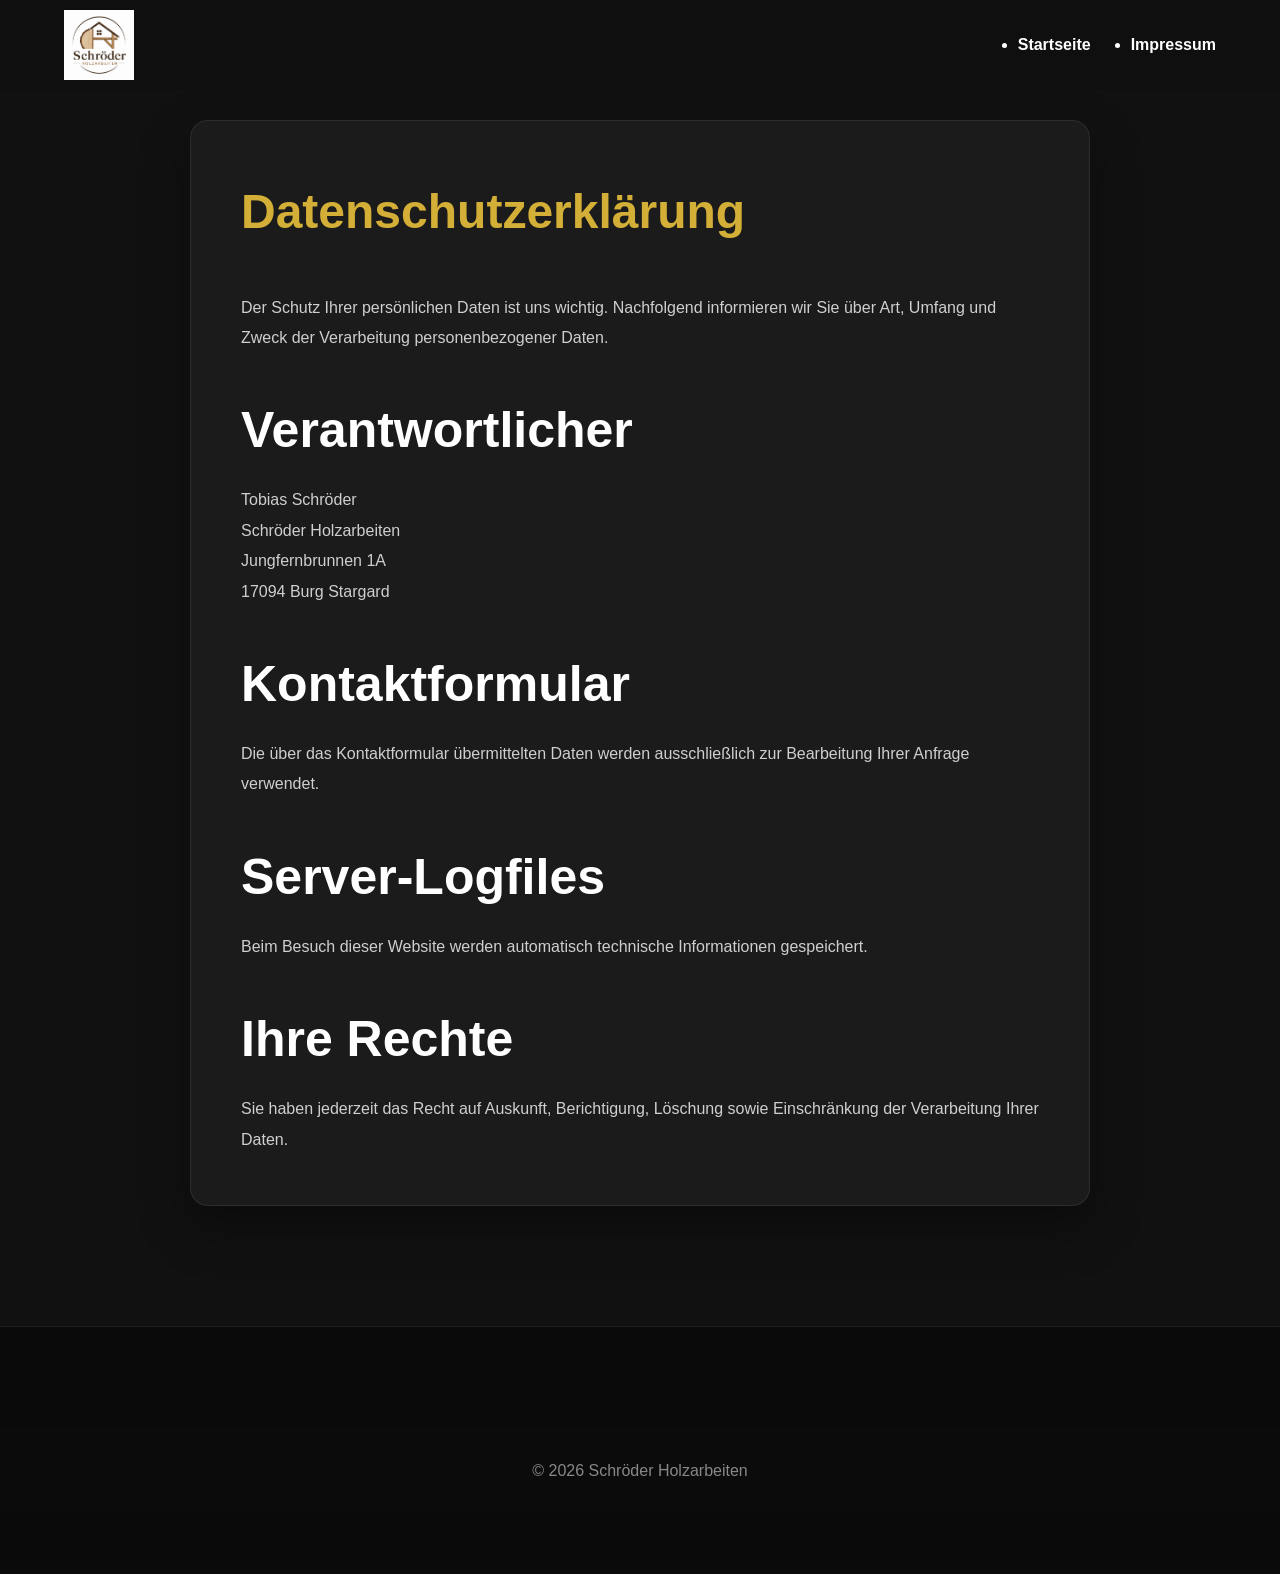
==== datenschutz.html @ 32bc5489 "Erste Version" ====
<!DOCTYPE html>
<html lang="de">

<head>
<meta charset="UTF-8">
<meta name="viewport" content="width=device-width, initial-scale=1.0">

<title>Datenschutz | Schröder Holzarbeiten</title>
<link rel="icon" type="image/png" href="images/favicon.png"> 

<link rel="stylesheet" href="css/style.css">

</head>

<body>

<header>
<div class="container navbar">

<div class="logo">
<a href="index.html">
<img src="images/galerie/logo.png" alt="">
</a>
</div>

<nav>

<ul>

<li><a href="index.html">Startseite</a></li>

<li><a href="impressum.html">Impressum</a></li>

</ul>

</nav>

</div>

</header>

<section class="legal-page">

<div class="container-small">

<h1>Datenschutzerklärung</h1>

<p>

Der Schutz Ihrer persönlichen Daten ist uns wichtig.
Nachfolgend informieren wir Sie über Art, Umfang und Zweck der Verarbeitung personenbezogener Daten.

</p>

<h2>Verantwortlicher</h2>

<p>

Tobias Schröder<br>
Schröder Holzarbeiten<br>
Jungfernbrunnen 1A<br>
17094 Burg Stargard

</p>

<h2>Kontaktformular</h2>

<p>

Die über das Kontaktformular übermittelten Daten werden ausschließlich zur Bearbeitung Ihrer Anfrage verwendet.

</p>

<h2>Server-Logfiles</h2>

<p>

Beim Besuch dieser Website werden automatisch technische Informationen gespeichert.

</p>

<h2>Ihre Rechte</h2>

<p>

Sie haben jederzeit das Recht auf Auskunft, Berichtigung, Löschung sowie Einschränkung der Verarbeitung Ihrer Daten.

</p>

</div>

</section>

<footer>

<div class="copyright">

© 2026 Schröder Holzarbeiten

</div>

</footer>

</body> 
</html>
---- css/style.css ----
/* ===================================================
   SCHRÖDER HOLZARBEITEN
   Premium Design 2026
=================================================== */

:root{

--gold:#b68b45;
--gold-light:#d8b06a;

--dark:#111111;
--dark2:#181818;
--dark3:#242424;

--white:#ffffff;
--gray:#cfcfcf;

--radius:18px;

}

*{
margin:0;
padding:0;
box-sizing:border-box;
}

html{
scroll-behavior:smooth;
}

body{

font-family:'Montserrat',sans-serif;

background:var(--dark);

color:white;

line-height:1.7;

overflow-x:hidden;

}

img{

display:block;

max-width:100%;

}

a{

text-decoration:none;

color:inherit;

}

.container{

width:min(1280px,90%);

margin:auto;

}

/* ========================================= */

section{

padding:110px 0;

}

/* ========================================= */

.section-small{

display:block;

color:var(--gold);

letter-spacing:4px;

font-size:14px;

margin-bottom:20px;

text-transform:uppercase;

font-weight:700;

}

h2{

font-size:50px;

margin-bottom:30px;

font-weight:800;

}

p{

color:#d6d6d6;

}

/* ========================================= */

header{

position:fixed;

top:0;

left:0;

width:100%;

z-index:9999;

background:rgba(15,15,15,.55);

backdrop-filter:blur(16px);

transition:.4s;

}

.navbar{

display:flex;

justify-content:space-between;

align-items:center;

height:90px;

}

.logo img{

height:70px;

}

nav ul{

display:flex;

gap:40px;

}

nav a{

font-weight:600;

transition:.35s;

}

nav a:hover{

color:var(--gold);

}

.button-nav{

padding:15px 28px;

background:var(--gold);

border-radius:50px;

font-weight:700;

transition:.35s;

}

.button-nav:hover{

transform:translateY(-3px);

background:var(--gold-light);

}

/* ========================================= */

.hero{

position:relative;

height:100vh;

display:flex;

justify-content:center;

align-items:center;

text-align:center;

overflow:hidden;

}

.hero-image{

position:absolute;

width:100%;

height:100%;

object-fit:cover;

filter:brightness(.35);

animation:zoomHero 18s linear infinite alternate;

}

@keyframes zoomHero{

from{

transform:scale(1);

}

to{

transform:scale(1.15);

}

}

.overlay{

position:absolute;

inset:0;

background:linear-gradient(
rgba(0,0,0,.35),
rgba(0,0,0,.75)
);

}

.hero-content{

position:relative;

z-index:5;

max-width:900px;

padding:20px;

}

.hero-content span{

color:var(--gold);

letter-spacing:5px;

font-size:15px;

font-weight:700;

}

.hero-content h1{

font-size:74px;

margin:30px 0;

line-height:1.1;

font-weight:800;

}

.hero-content p{

font-size:22px;

margin-bottom:45px;

}

.hero-buttons{

display:flex;

justify-content:center;

gap:20px;

flex-wrap:wrap;

}

.gold-button{

background:var(--gold);

padding:18px 38px;

border-radius:60px;

font-weight:700;

transition:.35s;

}

.gold-button:hover{

background:var(--gold-light);

transform:translateY(-4px);

}

.white-button{

border:2px solid white;

padding:18px 38px;

border-radius:60px;

font-weight:700;

transition:.35s;

}

.white-button:hover{

background:white;

color:#111;

} 

/* ===========================================
   FAKTEN
=========================================== */

.facts{

background:#181818;

padding:70px 0;

}

.facts-grid{

display:grid;

grid-template-columns:repeat(4,1fr);

gap:30px;

text-align:center;

}

.fact{

background:#202020;

padding:40px 20px;

border-radius:18px;

transition:.35s;

border:1px solid rgba(255,255,255,.05);

}

.fact:hover{

transform:translateY(-8px);

border-color:var(--gold);

box-shadow:0 20px 45px rgba(0,0,0,.35);

}

.fact h2{

font-size:42px;

margin-bottom:10px;

color:var(--gold);

}

.fact p{

color:#cfcfcf;

}

/* ===========================================
   LEISTUNGEN
=========================================== */

.leistungen{

background:#111;

}

.leistungen-grid{

display:grid;

grid-template-columns:repeat(auto-fit,minmax(270px,1fr));

gap:35px;

margin-top:60px;

}

.card{

background:#1b1b1b;

border-radius:22px;

overflow:hidden;

transition:.4s;

border:1px solid rgba(255,255,255,.06);

box-shadow:0 10px 25px rgba(0,0,0,.25);

}

.card:hover{

transform:translateY(-12px);

box-shadow:0 25px 60px rgba(0,0,0,.45);

border-color:var(--gold);

}

.card img{

width:100%;

height:240px;

object-fit:cover;

transition:.5s;

}

.card:hover img{

transform:scale(1.08);

}

.card h3{

padding:25px 25px 10px;

font-size:26px;

color:#fff;

}

.card p{

padding:0 25px 30px;

color:#bfbfbf;

}

/* Goldene Linie */

.card::after{

content:"";

display:block;

width:0;

height:4px;

background:var(--gold);

transition:.4s;

}

.card:hover::after{

width:100%;

} 
/* ===========================================
   PROJEKTE / GALERIE
=========================================== */

.projects{
    background:var(--dark2);
}

.gallery{
    margin-top:60px;
    display:grid;
    grid-template-columns:repeat(3,1fr);
    gap:25px;
}

.gallery img{
    width:100%;
    height:320px;
    object-fit:cover;
    border-radius:20px;
    transition:.45s;
    cursor:pointer;
    box-shadow:0 15px 40px rgba(0,0,0,.35);
}

.gallery img:hover{
    transform:scale(1.04);
    filter:brightness(.85);
}

/* ===========================================
   ÜBER MICH
=========================================== */

.about{
    background:#111;
}

.about-grid{
    display:grid;
    grid-template-columns:420px 1fr;
    gap:70px;
    align-items:center;
}

.about-image img{
    width:100%;
    border-radius:22px;
    box-shadow:0 25px 60px rgba(0,0,0,.45);
}

.about-content span{
    color:var(--gold);
    font-weight:700;
    letter-spacing:4px;
    text-transform:uppercase;
}

.about-content h2{
    margin:20px 0 30px;
}

.about-content p{
    margin-bottom:20px;
    color:#cfcfcf;
    font-size:18px;
}

.about-stats{
    display:grid;
    grid-template-columns:repeat(3,1fr);
    gap:20px;
    margin-top:45px;
}

.about-stats div{
    background:#1d1d1d;
    padding:30px;
    border-radius:18px;
    text-align:center;
    transition:.35s;
}

.about-stats div:hover{
    transform:translateY(-8px);
    border:1px solid var(--gold);
}

.about-stats h3{
    color:var(--gold);
    font-size:34px;
    margin-bottom:8px;
}

.about-stats p{
    margin:0;
    font-size:15px;
} 
/* ==========================
   ABOUT
========================== */

.about{
    padding:120px 0;
    background:#111;
}

.about-grid{
    display:grid;
    grid-template-columns:420px 1fr;
    gap:70px;
    align-items:center;
}

.about-image img{
    width:100%;
    border-radius:20px;
    box-shadow:0 25px 60px rgba(0,0,0,.45);
}

.about-content span{
    color:var(--gold);
    letter-spacing:3px;
    font-weight:700;
    text-transform:uppercase;
}

.about-content h2{
    font-size:52px;
    line-height:1.2;
    margin:15px 0 30px;
}

.about-content p{
    color:#cfcfcf;
    line-height:1.8;
    margin-bottom:20px;
    font-size:18px;
}

.about-features{
    display:grid;
    grid-template-columns:1fr 1fr;
    gap:15px;
    margin:35px 0;
}

.feature{
    background:#1b1b1b;
    padding:18px;
    border-radius:12px;
    border:1px solid rgba(255,255,255,.05);
    transition:.3s;
}

.feature:hover{
    border-color:var(--gold);
    transform:translateY(-5px);
}

@media(max-width:900px){

.about-grid{
    grid-template-columns:1fr;
}

.about-content h2{
    font-size:38px;
}

.about-features{
    grid-template-columns:1fr;
}

} 
/* ==========================
   CONTACT
========================== */
.contact{
    padding:120px 0;
    background:#111;
}

.contact-grid{
    display:grid;
    grid-template-columns:0.9fr 1.1fr;
    gap:80px;
    align-items:start;
}

.contact-info h2{
    font-size:58px;
    line-height:1.2;
    margin:20px 0 30px;
}

.contact-info p{
    color:#cfcfcf;
    font-size:18px;
    line-height:1.8;
    margin-bottom:35px;
}

.contact-box{
    display:flex;
    align-items:center;
    gap:18px;
    margin-bottom:25px;
}

.contact-box i{
    width:55px;
    height:55px;
    background:var(--gold);
    color:#111;
    border-radius:50%;
    display:flex;
    justify-content:center;
    align-items:center;
    font-size:22px;
}

.contact-box h4{
    margin:0;
    color:#fff;
    font-size:18px;
}

.contact-box p{
    margin:4px 0 0;
    color:#bbb;
}

.contact-form{
    background:#181818;
    padding:40px;
    border-radius:20px;
    box-shadow:0 15px 40px rgba(0,0,0,.4);
    width:100%;
    max-width:700px;
    padding:45px;
}

.contact-form .row{
    display:grid;
    grid-template-columns:1fr 1fr;
    gap:20px;
    margin-bottom:20px;
}

.contact-form input,
.contact-form textarea{
    width:100%;
    background:#222;
    color:#fff;
    border:1px solid #333;
    border-radius:12px;
    padding:20px;
    font-size:17px;
    margin-bottom:20px;
}

.contact-form textarea{
    min-height:180px;
    resize:none;
    margin-top:20px;
}

.contact-form input:focus,
.contact-form textarea:focus{
    outline:none;
    border-color:var(--gold);
}

.contact-form button{
    width:100%;
    margin-top:25px;
    background:var(--gold);
    color:#111;
    padding:20px;
    border:none;
    border-radius:12px;
    font-size:18px;
    font-weight:700;
    cursor:pointer;
    transition:.3s;
}

.contact-form button:hover{
    transform:translateY(-3px);
} 

/* ==========================
   FOOTER
========================== */

footer{
    background:#0a0a0a;
    padding:60px 0;
    border-top:1px solid rgba(255,255,255,.08);
}

.footer-grid{
    display:grid;
    grid-template-columns:2fr 1fr 1fr;
    gap:40px;
}

footer h3{
    margin-bottom:20px;
}

footer p,
footer a{
    color:#bcbcbc;
    text-decoration:none;
    display:block;
    margin-bottom:10px;
}

.copyright{
    text-align:center;
    margin-top:40px;
    color:#777;
} 
/* ==========================
   HOVER EFFEKTE
========================== */

.project-card{
    transition:.4s;
    overflow:hidden;
}

.project-card img{
    transition:.6s;
}

.project-card:hover{
    transform:translateY(-10px);
    box-shadow:0 25px 60px rgba(0,0,0,.45);
}

.project-card:hover img{
    transform:scale(1.08);
}

.button-gold,
.button-outline,
.contact-form button{
    transition:.35s;
}

.button-gold:hover{
    transform:translateY(-4px);
    box-shadow:0 15px 35px rgba(212,175,55,.45);
}

.button-outline:hover{
    background:#d4af37;
    color:#111;
    transform:translateY(-4px);
}

.contact-form button:hover{
    transform:translateY(-4px);
    box-shadow:0 15px 35px rgba(212,175,55,.45);
}

/* ==========================
   SCROLL ANIMATIONEN
========================== */

.fade-up{
    opacity:0;
    transform:translateY(50px);
    transition:1s;
}

.fade-up.show{
    opacity:1;
    transform:translateY(0);
}

/* ==========================
   SCROLLBAR
========================== */

::-webkit-scrollbar{
    width:10px;
}

::-webkit-scrollbar-track{
    background:#111;
}

::-webkit-scrollbar-thumb{
    background:#d4af37;
    border-radius:50px;
}

::-webkit-scrollbar-thumb:hover{
    background:#f0c64f;
}

/* ==========================
   SELECTION
========================== */

::selection{
    background:#d4af37;
    color:#111;
}

/* ==========================
   BILDER
========================== */

img{
    max-width:100%;
    display:block;
}

/* ==========================
   MOBILE
========================== */

@media(max-width:1100px){

.hero h1{
font-size:60px;
}

.about-grid,
.contact-grid,
.footer-grid{
grid-template-columns:1fr;
}

.about-image{
order:-1;
}

.gallery-grid{
grid-template-columns:repeat(2,1fr);
}

.nav-links{
display:none;
}

}

@media(max-width:768px){

.hero{
padding:140px 20px 100px;
text-align:center;
}

.hero h1{
font-size:42px;
line-height:1.2;
}

.hero p{
font-size:18px;
}

.hero-buttons{
flex-direction:column;
align-items:center;
}

.gallery-grid{
grid-template-columns:1fr;
}

.about-content h2,
.contact-info h2{
font-size:36px;
}

.about-stats{
grid-template-columns:1fr;
}

.container{
width:92%;
}

section{
padding:90px 0;
}

}

/* ==========================
   SANFTE ANIMATION
========================== */

@keyframes float{

0%{
transform:translateY(0);
}

50%{
transform:translateY(-8px);
}

100%{
transform:translateY(0);
}

}

.hero-buttons a:first-child{
animation:float 3s ease-in-out infinite;
}

/* ==========================
   GLAS EFFEKT
========================== */

.glass{
background:rgba(255,255,255,.04);
backdrop-filter:blur(12px);
border:1px solid rgba(255,255,255,.08);
}

/* ==========================
   GOLDENER LICHTSCHEIN
========================== */

.gold-glow{
box-shadow:
0 0 15px rgba(212,175,55,.25),
0 0 40px rgba(212,175,55,.15);
}
/* ==========================
   RECHTLICHE SEITEN
========================== */

.legal{

padding:100px 0;

background:#111;

}

.legal .container{

display:grid;

grid-template-columns:repeat(auto-fit,minmax(320px,1fr));

gap:30px;

}

.legal .card{

background:#1a1a1a;

padding:35px;

border-radius:18px;

border:1px solid rgba(255,255,255,.06);

transition:.35s;

}

.legal .card:hover{

transform:translateY(-8px);

border-color:#d4af37;

box-shadow:0 25px 60px rgba(0,0,0,.4);

}

.legal h2{

font-size:26px;

margin-bottom:20px;

color:#d4af37;

}

.legal p{

line-height:1.8;

color:#d7d7d7;

} 
/* ===========================
   Impressum & Datenschutz
=========================== */

.legal-page{
    padding:120px 20px;
    background:#111;
    min-height:80vh;
}

.container-small{
    max-width:900px;
    margin:auto;
    background:#1b1b1b;
    padding:50px;
    border-radius:18px;
    border:1px solid rgba(255,255,255,.08);
    box-shadow:0 20px 50px rgba(0,0,0,.35);
}

.container-small h1{
    font-size:48px;
    margin-bottom:40px;
    color:#d4af37;
}

.container-small h2{
    margin-top:35px;
    margin-bottom:12px;
    color:#fff;
}

.container-small p{
    color:#cfcfcf;
    line-height:1.9;
}

.copyright{
    text-align:center;
    padding:30px;
    background:#0b0b0b;
    color:#888;
} 
/* =========================
   COOKIE BANNER
========================= */

.cookie-banner{
    position: fixed;
    left: 20px;
    right: 20px;
    bottom: 20px;
    background: #171717;
    border: 1px solid rgba(255,255,255,.08);
    border-radius: 18px;
    padding: 25px;
    box-shadow: 0 15px 40px rgba(0,0,0,.45);
    z-index: 9999;

    display:flex;
    justify-content:space-between;
    align-items:center;
    gap:30px;
}

.cookie-text h3{
    color:#fff;
    margin-bottom:10px;
    font-size:24px;
}

.cookie-text p{
    color:#cfcfcf;
    line-height:1.7;
    max-width:700px;
}

.cookie-text a{
    color:#d8a13b;
    text-decoration:none;
}

.cookie-buttons{
    display:flex;
    gap:15px;
}

.cookie-btn{
    padding:14px 28px;
    border-radius:40px;
    border:none;
    font-size:16px;
    cursor:pointer;
    transition:.3s;
    font-weight:600;
}

.cookie-btn.accept{
    background:#d8a13b;
    color:#fff;
}

.cookie-btn.accept:hover{
    background:#bf8b29;
}

.cookie-btn.decline{
    background:transparent;
    border:2px solid #555;
    color:#fff;
}

.cookie-btn.decline:hover{
    border-color:#d8a13b;
}

@media(max-width:900px){

.cookie-banner{
    flex-direction:column;
    text-align:center;
}

.cookie-buttons{
    width:100%;
    justify-content:center;
    flex-wrap:wrap;
}

.cookie-btn{
    width:220px;
}

} 
/* =====================================
   WhatsApp Floating Button
===================================== */

.whatsapp-button{

position:fixed;

right:30px;

bottom:30px;

width:72px;

height:72px;

border-radius:50%;

background:#25D366;

color:white;

display:flex;

justify-content:center;

align-items:center;

box-shadow:0 12px 35px rgba(37,211,102,.45);

z-index:9999;

transition:.35s;

animation:whatsappFloat 2.5s ease-in-out infinite;

}

.whatsapp-button:hover{

transform:scale(1.12);

box-shadow:0 20px 50px rgba(37,211,102,.55);

}

@keyframes whatsappFloat{

0%{

transform:translateY(0);

}

50%{

transform:translateY(-8px);

}

100%{

transform:translateY(0);

}

}

@media(max-width:768px){

.whatsapp-button{

width:62px;

height:62px;

right:18px;

bottom:18px;

}

} 
/*=============================
 GOOGLE BEWERTUNGEN
=============================*/

.review-box{

margin-top:50px;

background:#1b1b1b;

padding:45px;

border-radius:20px;

border:1px solid rgba(255,255,255,.08);

text-align:center;

}

.review-box h3{

font-size:32px;

margin-bottom:20px;

color:#fff;

}

.review-box p{

max-width:650px;

margin:auto;

color:#cfcfcf;

line-height:1.8;

margin-bottom:35px;

} 
/* ==========================
   Google Maps
========================== */

.map-section{
    padding:100px 0;
    background:#111;
}

.map-section span{
    color:#d9a441;
    font-weight:700;
    letter-spacing:2px;
}

.map-section h2{
    color:white;
    font-size:48px;
    margin:15px 0 40px;
}

.map-section iframe{
    border-radius:20px;
    box-shadow:0 10px 40px rgba(0,0,0,.35);
} 

/* ==========================
   ENDE
========================== */
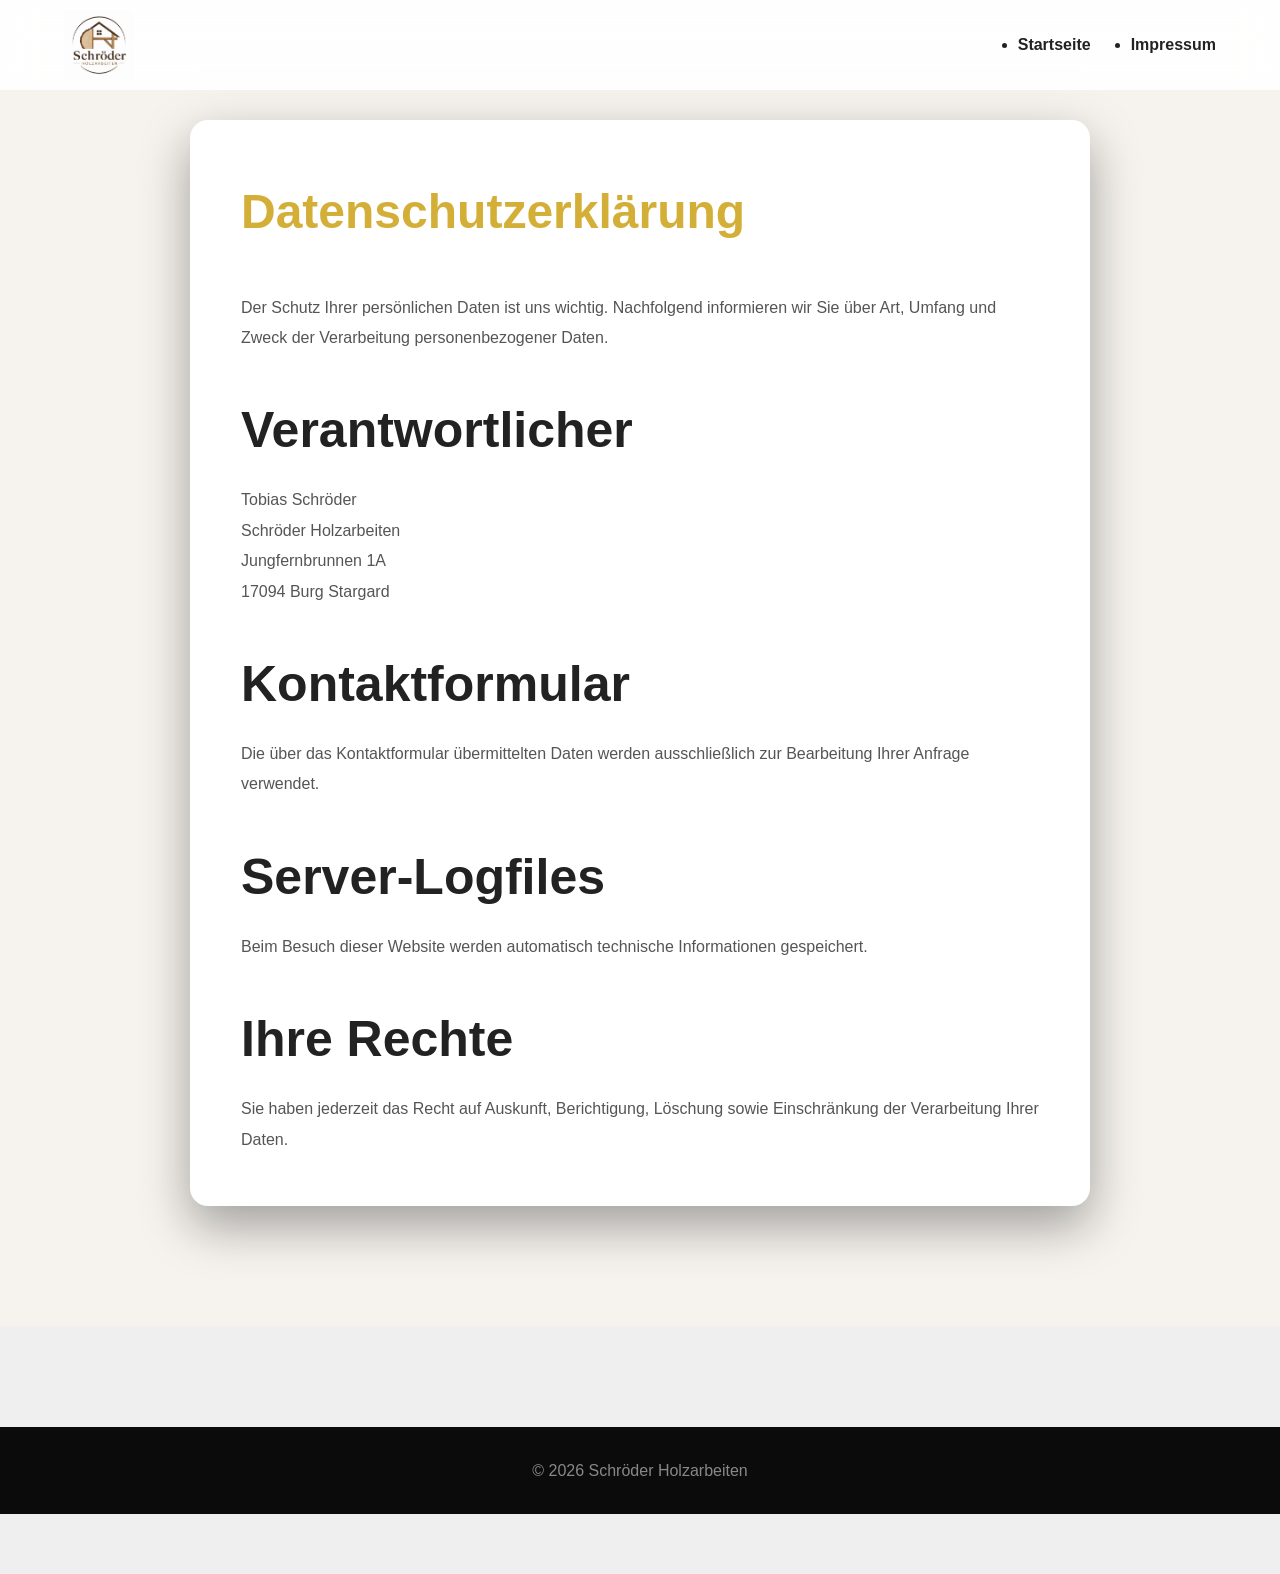
==== commit a2a57cdd: "neue Webseite" ====
--- a/datenschutz.html
+++ b/datenschutz.html
@@ -1,105 +1,105 @@
-<!DOCTYPE html>
-<html lang="de">
-
-<head>
-<meta charset="UTF-8">
-<meta name="viewport" content="width=device-width, initial-scale=1.0">
-
-<title>Datenschutz | Schröder Holzarbeiten</title>
-<link rel="icon" type="image/png" href="images/favicon.png"> 
-
-<link rel="stylesheet" href="css/style.css">
-
-</head>
-
-<body>
-
-<header>
-<div class="container navbar">
-
-<div class="logo">
-<a href="index.html">
-<img src="images/galerie/logo.png" alt="">
-</a>
-</div>
-
-<nav>
-
-<ul>
-
-<li><a href="index.html">Startseite</a></li>
-
-<li><a href="impressum.html">Impressum</a></li>
-
-</ul>
-
-</nav>
-
-</div>
-
-</header>
-
-<section class="legal-page">
-
-<div class="container-small">
-
-<h1>Datenschutzerklärung</h1>
-
-<p>
-
-Der Schutz Ihrer persönlichen Daten ist uns wichtig.
-Nachfolgend informieren wir Sie über Art, Umfang und Zweck der Verarbeitung personenbezogener Daten.
-
-</p>
-
-<h2>Verantwortlicher</h2>
-
-<p>
-
-Tobias Schröder<br>
-Schröder Holzarbeiten<br>
-Jungfernbrunnen 1A<br>
-17094 Burg Stargard
-
-</p>
-
-<h2>Kontaktformular</h2>
-
-<p>
-
-Die über das Kontaktformular übermittelten Daten werden ausschließlich zur Bearbeitung Ihrer Anfrage verwendet.
-
-</p>
-
-<h2>Server-Logfiles</h2>
-
-<p>
-
-Beim Besuch dieser Website werden automatisch technische Informationen gespeichert.
-
-</p>
-
-<h2>Ihre Rechte</h2>
-
-<p>
-
-Sie haben jederzeit das Recht auf Auskunft, Berichtigung, Löschung sowie Einschränkung der Verarbeitung Ihrer Daten.
-
-</p>
-
-</div>
-
-</section>
-
-<footer>
-
-<div class="copyright">
-
-© 2026 Schröder Holzarbeiten
-
-</div>
-
-</footer>
-
-</body> 
+<!DOCTYPE html>
+<html lang="de">
+
+<head>
+<meta charset="UTF-8">
+<meta name="viewport" content="width=device-width, initial-scale=1.0">
+
+<title>Datenschutz | Schröder Holzarbeiten</title>
+<link rel="icon" type="image/png" href="images/favicon.png"> 
+
+<link rel="stylesheet" href="css/style.css">
+
+</head>
+
+<body>
+
+<header>
+<div class="container navbar">
+
+<div class="logo">
+<a href="index.html">
+<img src="images/galerie/logo.png" alt="">
+</a>
+</div>
+
+<nav>
+
+<ul>
+
+<li><a href="index.html">Startseite</a></li>
+
+<li><a href="impressum.html">Impressum</a></li>
+
+</ul>
+
+</nav>
+
+</div>
+
+</header>
+
+<section class="legal-page">
+
+<div class="container-small">
+
+<h1>Datenschutzerklärung</h1>
+
+<p>
+
+Der Schutz Ihrer persönlichen Daten ist uns wichtig.
+Nachfolgend informieren wir Sie über Art, Umfang und Zweck der Verarbeitung personenbezogener Daten.
+
+</p>
+
+<h2>Verantwortlicher</h2>
+
+<p>
+
+Tobias Schröder<br>
+Schröder Holzarbeiten<br>
+Jungfernbrunnen 1A<br>
+17094 Burg Stargard
+
+</p>
+
+<h2>Kontaktformular</h2>
+
+<p>
+
+Die über das Kontaktformular übermittelten Daten werden ausschließlich zur Bearbeitung Ihrer Anfrage verwendet.
+
+</p>
+
+<h2>Server-Logfiles</h2>
+
+<p>
+
+Beim Besuch dieser Website werden automatisch technische Informationen gespeichert.
+
+</p>
+
+<h2>Ihre Rechte</h2>
+
+<p>
+
+Sie haben jederzeit das Recht auf Auskunft, Berichtigung, Löschung sowie Einschränkung der Verarbeitung Ihrer Daten.
+
+</p>
+
+</div>
+
+</section>
+
+<footer>
+
+<div class="copyright">
+
+© 2026 Schröder Holzarbeiten
+
+</div>
+
+</footer>
+
+</body> 
 </html> 
--- a/css/style.css
+++ b/css/style.css
@@ -8,12 +8,12 @@
 --gold:#b68b45;
 --gold-light:#d8b06a;
 
---dark:#111111;
---dark2:#181818;
---dark3:#242424;
+--dark:#f6f3ee;
+--dark2:#ffffff;
+--dark3:#ece6dc;
 
 --white:#ffffff;
---gray:#cfcfcf;
+--gray:#555555;
 
 --radius:18px;
 
@@ -35,7 +35,7 @@
 
 background:var(--dark);
 
-color:white;
+color:#222;
 
 line-height:1.7;
 
@@ -107,7 +107,7 @@
 
 p{
 
-color:#d6d6d6;
+color:#4d4d4d;
 
 }
 
@@ -125,7 +125,7 @@
 
 z-index:9999;
 
-background:rgba(15,15,15,.55);
+background:rgba(255,255,255,.92);
 
 backdrop-filter:blur(16px);
 
@@ -276,49 +276,87 @@
 
 color:var(--gold);
 
-letter-spacing:5px;
-
-font-size:15px;
+letter-spacing:6px;
+
+font-size:22px;
+
+font-weight:800;
+
+text-transform:uppercase;
+
+text-shadow: 0 2px 6px rgba(0,0,0,.35);
+
+}
+
+.hero-content h1{
+
+font-size:74px;
+
+margin:30px 0;
+
+line-height:1.1;
+
+color:#fff;
+
+font-weight:900;
+
+-webkit-text-stroke: 1px #000000;
+
+text-shadow:0 2px 8px rgba(0,0,0,.25);
+
+}
+
+.hero-content p{
+
+color:#fff;
+
+font-size:22px;
+
+font-weight:500;
+
+text-shadow:0 2px 8px rgba(0,0,0,.8);
+
+margin-bottom:45px;
+
+}
+
+.hero-buttons{
+
+display:flex;
+
+justify-content:center;
+
+gap:20px;
+
+flex-wrap:wrap;
+
+}
+
+.gold-button{
+
+background:var(--gold);
+
+padding:18px 38px;
+
+border-radius:60px;
 
 font-weight:700;
 
-}
-
-.hero-content h1{
-
-font-size:74px;
-
-margin:30px 0;
-
-line-height:1.1;
-
-font-weight:800;
-
-}
-
-.hero-content p{
-
-font-size:22px;
-
-margin-bottom:45px;
-
-}
-
-.hero-buttons{
-
-display:flex;
-
-justify-content:center;
-
-gap:20px;
-
-flex-wrap:wrap;
-
-}
-
-.gold-button{
-
-background:var(--gold);
+transition:.35s;
+
+}
+
+.gold-button:hover{
+
+background:var(--gold-light);
+
+transform:translateY(-4px);
+
+}
+
+.white-button{
+
+border:2px solid white;
 
 padding:18px 38px;
 
@@ -330,33 +368,11 @@
 
 }
 
-.gold-button:hover{
-
-background:var(--gold-light);
-
-transform:translateY(-4px);
-
-}
-
-.white-button{
-
-border:2px solid white;
-
-padding:18px 38px;
-
-border-radius:60px;
-
-font-weight:700;
-
-transition:.35s;
-
-}
-
 .white-button:hover{
 
 background:white;
 
-color:#111;
+color:#f6f3ee;
 
 } 
 
@@ -366,7 +382,7 @@
 
 .facts{
 
-background:#181818;
+background:#ffffff;
 
 padding:70px 0;
 
@@ -420,7 +436,7 @@
 
 .fact p{
 
-color:#cfcfcf;
+color:#555555;
 
 }
 
@@ -430,7 +446,7 @@
 
 .leistungen{
 
-background:#111;
+background:#f6f3ee;
 
 }
 
@@ -448,7 +464,7 @@
 
 .card{
 
-background:#1b1b1b;
+background:#ffffff;
 
 border-radius:22px;
 
@@ -496,7 +512,7 @@
 
 font-size:26px;
 
-color:#fff;
+color:#222;
 
 }
 
@@ -566,7 +582,7 @@
 =========================================== */
 
 .about{
-    background:#111;
+    background:#f6f3ee;
 }
 
 .about-grid{
@@ -595,7 +611,7 @@
 
 .about-content p{
     margin-bottom:20px;
-    color:#cfcfcf;
+    color:#555555;
     font-size:18px;
 }
 
@@ -635,7 +651,7 @@
 
 .about{
     padding:120px 0;
-    background:#111;
+    background:#f6f3ee;
 }
 
 .about-grid{
@@ -665,7 +681,7 @@
 }
 
 .about-content p{
-    color:#cfcfcf;
+    color:#555555;
     line-height:1.8;
     margin-bottom:20px;
     font-size:18px;
@@ -679,7 +695,7 @@
 }
 
 .feature{
-    background:#1b1b1b;
+    background:#ffffff;
     padding:18px;
     border-radius:12px;
     border:1px solid rgba(255,255,255,.05);
@@ -711,7 +727,7 @@
 ========================== */
 .contact{
     padding:120px 0;
-    background:#111;
+    background:#f6f3ee;
 }
 
 .contact-grid{
@@ -728,7 +744,7 @@
 }
 
 .contact-info p{
-    color:#cfcfcf;
+    color:#555555;
     font-size:18px;
     line-height:1.8;
     margin-bottom:35px;
@@ -745,7 +761,7 @@
     width:55px;
     height:55px;
     background:var(--gold);
-    color:#111;
+    color:#f6f3ee;
     border-radius:50%;
     display:flex;
     justify-content:center;
@@ -755,7 +771,7 @@
 
 .contact-box h4{
     margin:0;
-    color:#fff;
+    color:#222;
     font-size:18px;
 }
 
@@ -765,7 +781,7 @@
 }
 
 .contact-form{
-    background:#181818;
+    background:#ffffff;
     padding:40px;
     border-radius:20px;
     box-shadow:0 15px 40px rgba(0,0,0,.4);
@@ -784,8 +800,8 @@
 .contact-form input,
 .contact-form textarea{
     width:100%;
-    background:#222;
-    color:#fff;
+    background:#fff;
+    color:#222;
     border:1px solid #333;
     border-radius:12px;
     padding:20px;
@@ -809,7 +825,7 @@
     width:100%;
     margin-top:25px;
     background:var(--gold);
-    color:#111;
+    color:#f6f3ee;
     padding:20px;
     border:none;
     border-radius:12px;
@@ -828,7 +844,7 @@
 ========================== */
 
 footer{
-    background:#0a0a0a;
+    background:#efefef;
     padding:60px 0;
     border-top:1px solid rgba(255,255,255,.08);
 }
@@ -891,7 +907,7 @@
 
 .button-outline:hover{
     background:#d4af37;
-    color:#111;
+    color:#f6f3ee;
     transform:translateY(-4px);
 }
 
@@ -924,7 +940,7 @@
 }
 
 ::-webkit-scrollbar-track{
-    background:#111;
+    background:#f6f3ee;
 }
 
 ::-webkit-scrollbar-thumb{
@@ -942,7 +958,7 @@
 
 ::selection{
     background:#d4af37;
-    color:#111;
+    color:#f6f3ee;
 }
 
 /* ==========================
@@ -1079,7 +1095,7 @@
 
 padding:100px 0;
 
-background:#111;
+background:#f6f3ee;
 
 }
 
@@ -1140,14 +1156,14 @@
 
 .legal-page{
     padding:120px 20px;
-    background:#111;
+    background:#f6f3ee;
     min-height:80vh;
 }
 
 .container-small{
     max-width:900px;
     margin:auto;
-    background:#1b1b1b;
+    background:#ffffff;
     padding:50px;
     border-radius:18px;
     border:1px solid rgba(255,255,255,.08);
@@ -1163,11 +1179,11 @@
 .container-small h2{
     margin-top:35px;
     margin-bottom:12px;
-    color:#fff;
+    color:#222;
 }
 
 .container-small p{
-    color:#cfcfcf;
+    color:#555555;
     line-height:1.9;
 }
 
@@ -1200,13 +1216,13 @@
 }
 
 .cookie-text h3{
-    color:#fff;
+    color:#222;
     margin-bottom:10px;
     font-size:24px;
 }
 
 .cookie-text p{
-    color:#cfcfcf;
+    color:#555555;
     line-height:1.7;
     max-width:700px;
 }
@@ -1233,7 +1249,7 @@
 
 .cookie-btn.accept{
     background:#d8a13b;
-    color:#fff;
+    color:#222;
 }
 
 .cookie-btn.accept:hover{
@@ -1243,7 +1259,7 @@
 .cookie-btn.decline{
     background:transparent;
     border:2px solid #555;
-    color:#fff;
+    color:#222;
 }
 
 .cookie-btn.decline:hover{
@@ -1288,7 +1304,7 @@
 
 background:#25D366;
 
-color:white;
+color:#222;
 
 display:flex;
 
@@ -1359,7 +1375,7 @@
 
 margin-top:50px;
 
-background:#1b1b1b;
+background:#ffffff;
 
 padding:45px;
 
@@ -1377,7 +1393,7 @@
 
 margin-bottom:20px;
 
-color:#fff;
+color:#222;
 
 }
 
@@ -1387,7 +1403,7 @@
 
 margin:auto;
 
-color:#cfcfcf;
+color:#555555;
 
 line-height:1.8;
 
@@ -1400,7 +1416,7 @@
 
 .map-section{
     padding:100px 0;
-    background:#111;
+    background:#f6f3ee;
 }
 
 .map-section span{
@@ -1410,7 +1426,7 @@
 }
 
 .map-section h2{
-    color:white;
+    color:#222;
     font-size:48px;
     margin:15px 0 40px;
 }
@@ -1422,4 +1438,115 @@
 
 /* ==========================
    ENDE
-========================== */ +========================== */ 
+
+/* === Mobile Optimierungen === */
+@media (max-width:900px){
+nav ul{display:none;}
+.navbar{height:auto;padding:15px 0;}
+.hero{min-height:90vh;padding:120px 20px 60px;}
+.hero-content h1{font-size:42px!important;}
+.hero-content p{font-size:18px!important;}
+.hero-buttons{flex-direction:column;align-items:center;}
+.hero-buttons a{width:100%;max-width:320px;text-align:center;}
+.facts-grid,.gallery,.about-grid,.contact-grid,.footer-grid{grid-template-columns:1fr!important;}
+.about-stats{grid-template-columns:1fr!important;}
+.contact-form .row{grid-template-columns:1fr!important;}
+.contact-form{padding:25px!important;}
+section{padding:70px 0!important;}
+h2{font-size:34px!important;}
+.gallery img{height:240px!important;}
+.cookie-banner{flex-direction:column;text-align:center;}
+.whatsapp-button{width:60px;height:60px;right:15px;bottom:15px;}
+}
+
+/* ===== Projektstories 2026 ===== */
+.projects-showcase{padding:110px 0;background:#f3efe7;overflow:hidden}.projects-showcase .container>h2{max-width:850px;margin:10px 0 16px}.projects-intro{max-width:760px;font-size:1.08rem;line-height:1.75;color:#5d584f;margin:0 0 48px}.project-story-grid{display:grid;grid-template-columns:1.25fr .75fr;gap:24px}.project-story{background:#171914;border-radius:3px;overflow:hidden;box-shadow:0 18px 50px rgba(25,22,15,.12)}.project-story-featured{grid-row:span 2}.project-open{display:flex;flex-direction:column;width:100%;height:100%;padding:0;border:0;background:none;color:inherit;text-align:left;cursor:pointer}.project-cover{position:relative;min-height:300px;overflow:hidden;background:#222}.project-story-featured .project-cover{min-height:520px}.project-cover:after{content:"";position:absolute;inset:0;background:linear-gradient(180deg,transparent 45%,rgba(0,0,0,.48))}.project-cover img{width:100%;height:100%;position:absolute;inset:0;object-fit:cover;transition:transform .7s cubic-bezier(.2,.7,.2,1)}.project-open:hover .project-cover img{transform:scale(1.035)}.project-number{position:absolute;right:22px;bottom:16px;z-index:2;font-family:Georgia,serif;font-size:3.4rem;color:rgba(255,255,255,.85);line-height:1}.project-copy{padding:28px 30px 32px;color:#f6f1e7}.project-copy h3{font-size:1.8rem;margin:8px 0 12px}.project-copy p{color:#c8c3b9;line-height:1.65;margin:0 0 20px}.project-kicker,.project-modal-kicker{font-size:.72rem;letter-spacing:.16em;text-transform:uppercase;color:#c6a45f}.project-cta{display:inline-flex;gap:12px;align-items:center;font-size:.85rem;letter-spacing:.08em;text-transform:uppercase;color:#e6cf9c}.project-cta b{font-size:1.3rem;transition:transform .25s}.project-open:hover .project-cta b{transform:translateX(5px)}.more-work{display:grid;grid-template-columns:260px 1fr;gap:36px;align-items:end;margin-top:70px;padding-top:34px;border-top:1px solid #d4cbbb}.more-work h3{font-size:1.6rem;margin:8px 0 0}.mini-gallery{display:grid;grid-template-columns:repeat(4,1fr);gap:10px}.mini-gallery img{width:100%;height:150px;object-fit:cover;filter:saturate(.82);transition:.3s}.mini-gallery img:hover{filter:saturate(1);transform:translateY(-3px)}
+.project-modal{position:fixed;inset:0;z-index:9999;display:none}.project-modal.is-open{display:block}.project-modal-backdrop{position:absolute;inset:0;background:rgba(10,11,9,.82);backdrop-filter:blur(7px)}.project-modal-panel{position:absolute;inset:3vh 3vw;overflow:auto;background:#f5f1e9;color:#24241f;box-shadow:0 25px 90px rgba(0,0,0,.45);padding:58px clamp(24px,5vw,80px) 70px}.project-modal-close{position:sticky;top:0;float:right;z-index:4;width:46px;height:46px;border:1px solid #9d927f;background:#f5f1e9;font-size:2rem;line-height:1;cursor:pointer}.project-modal-head{max-width:800px;padding-top:20px}.project-modal-head h2{font-size:clamp(2.3rem,5vw,4.8rem);line-height:1.02;margin:10px 0 18px}.project-modal-head p{max-width:680px;line-height:1.7;color:#655f55}.project-progress{display:flex;align-items:center;gap:14px;margin:40px 0 22px;font-size:.7rem;letter-spacing:.14em;color:#817766}.project-progress i{height:1px;flex:1;background:#c9beac}.project-modal-gallery{display:grid;grid-template-columns:repeat(12,1fr);gap:14px}.project-shot{grid-column:span 6;margin:0;position:relative;background:#ddd;overflow:hidden}.project-shot:nth-child(3n+1){grid-column:span 7}.project-shot:nth-child(3n+2){grid-column:span 5}.project-shot img{display:block;width:100%;height:460px;object-fit:cover;transition:transform .4s}.project-shot:hover img{transform:scale(1.015)}.project-shot figcaption{position:absolute;left:0;bottom:0;background:rgba(17,18,15,.86);color:#eee6d8;padding:9px 13px;font-size:.75rem;letter-spacing:.06em}.project-shot:last-child:nth-child(odd){grid-column:span 12}.project-shot:last-child:nth-child(odd) img{height:560px}.modal-lock{overflow:hidden}
+@media(max-width:850px){.projects-showcase{padding:80px 0}.project-story-grid{grid-template-columns:1fr}.project-story-featured{grid-row:auto}.project-story-featured .project-cover,.project-cover{min-height:330px}.more-work{grid-template-columns:1fr}.mini-gallery{grid-template-columns:repeat(2,1fr)}.project-modal-panel{inset:0;padding:28px 18px 50px}.project-shot,.project-shot:nth-child(3n+1),.project-shot:nth-child(3n+2),.project-shot:last-child:nth-child(odd){grid-column:span 12}.project-shot img,.project-shot:last-child:nth-child(odd) img{height:auto;max-height:70vh;object-fit:contain;background:#1a1b17}}
+
+/* ===== Kontakt / Projekt-Konfigurator v2 ===== */
+.contact-v2{background:linear-gradient(135deg,#eee8de 0%,#f8f5ef 58%,#eee6d8 100%);position:relative;overflow:hidden}
+.contact-v2:before{content:"";position:absolute;width:520px;height:520px;border:1px solid rgba(181,129,43,.16);border-radius:50%;right:-180px;top:-220px;box-shadow:0 0 0 70px rgba(181,129,43,.025),0 0 0 140px rgba(181,129,43,.018)}
+.contact-v2 .contact-grid{display:grid;grid-template-columns:.88fr 1.12fr;gap:58px;align-items:start;position:relative;z-index:1}
+.contact-copy h2{font-size:clamp(2.6rem,4.8vw,5rem);line-height:1.02;margin:12px 0 22px;max-width:620px}
+.contact-lead{font-size:1.08rem;line-height:1.75;color:#5c574f;max-width:590px;margin-bottom:28px}
+.contact-v2 .contact-info{display:grid;grid-template-columns:repeat(3,1fr);gap:10px;margin:30px 0}
+.contact-v2 .contact-info p{margin:0;padding:16px 14px;background:rgba(255,255,255,.55);border:1px solid rgba(78,65,43,.11);border-radius:12px;font-size:.92rem;line-height:1.5}
+.partner-card{margin-top:34px;background:#171914;color:#f4eee4;padding:30px;border-radius:18px;box-shadow:0 18px 48px rgba(20,17,12,.14);position:relative;overflow:hidden}
+.partner-card:after{content:"K";position:absolute;right:-10px;bottom:-50px;font-family:Georgia,serif;font-size:180px;color:rgba(255,255,255,.035);line-height:1}
+.partner-label{font-size:.7rem;letter-spacing:.16em;color:#c8a45b;font-weight:700}
+.partner-card h3{font-size:1.7rem;line-height:1.18;margin:10px 0 12px;color:#fff}
+.partner-card p{color:#c8c3b8;line-height:1.65;margin:0 0 18px}
+.partner-link{display:inline-flex;align-items:center;gap:9px;color:#e9c36f;text-decoration:none;font-weight:700;position:relative;z-index:1}
+.partner-link span{font-size:1.2rem;transition:transform .2s}.partner-link:hover span{transform:translate(3px,-3px)}
+.project-request-card{background:rgba(255,255,255,.82);border:1px solid rgba(92,77,52,.14);border-radius:24px;padding:34px;box-shadow:0 28px 70px rgba(54,45,31,.12);backdrop-filter:blur(12px)}
+.request-head h3{font-size:2rem;margin:8px 0}.request-head p{color:#6a645c;margin:0 0 22px}
+.contact-form-v2{padding:0!important;background:none!important;box-shadow:none!important;border-radius:0!important}
+.project-picker{border:0;padding:0;margin:0 0 24px;display:grid;grid-template-columns:repeat(2,1fr);gap:10px}
+.project-choice{position:relative;cursor:pointer;display:flex;align-items:center;gap:10px;padding:14px 15px;border:1px solid #d8d0c2;border-radius:13px;background:#fff;min-height:58px;transition:.2s;color:#282721}
+.project-choice input{position:absolute;opacity:0;pointer-events:none}
+.project-choice span{font-size:1.18rem}.project-choice b{font-size:.9rem;line-height:1.25}
+.project-choice:has(input:checked){border-color:#b87a1f;background:#fff4df;box-shadow:0 0 0 2px rgba(184,122,31,.12)}
+.project-choice:has(input:checked):after{content:"✓";margin-left:auto;width:22px;height:22px;border-radius:50%;background:#b87a1f;color:white;display:grid;place-items:center;font-size:.75rem;font-weight:800}
+.contact-form-v2 input,.contact-form-v2 select,.contact-form-v2 textarea{background:#fff;border:1px solid #cfc7ba;border-radius:12px;outline:none;transition:.2s}
+.contact-form-v2 input:focus,.contact-form-v2 select:focus,.contact-form-v2 textarea:focus{border-color:#b87a1f;box-shadow:0 0 0 3px rgba(184,122,31,.10)}
+.contact-form-v2 select{width:100%;padding:18px;font:inherit;color:#666}
+.contact-form-v2 button{display:flex;justify-content:center;align-items:center;gap:12px;border-radius:12px;font-weight:800;letter-spacing:.02em}.contact-form-v2 button span{font-size:1.3rem;transition:.2s}.contact-form-v2 button:hover span{transform:translateX(4px)}
+.sr-only{position:absolute;width:1px;height:1px;padding:0;margin:-1px;overflow:hidden;clip:rect(0,0,0,0);white-space:nowrap;border:0}
+@media(max-width:980px){.contact-v2 .contact-grid{grid-template-columns:1fr;gap:34px}.contact-v2 .contact-info{grid-template-columns:1fr 1fr 1fr}}
+@media(max-width:650px){.project-request-card{padding:22px 16px}.project-picker{grid-template-columns:1fr}.contact-v2 .contact-info{grid-template-columns:1fr}.contact-copy h2{font-size:2.65rem!important}.partner-card{padding:24px 20px}.contact-form-v2 .row{grid-template-columns:1fr!important}}
+
+
+/* ===== Galerie/Modal Korrekturen v3 ===== */
+.mini-gallery-item{
+  position:relative;display:block;width:100%;padding:0;border:0;background:#171914;cursor:zoom-in;overflow:hidden;
+}
+.mini-gallery-item img{display:block;width:100%;height:150px;object-fit:cover;filter:saturate(.82);transition:transform .35s ease,filter .35s ease}
+.mini-gallery-item span{position:absolute;left:10px;bottom:10px;padding:7px 10px;background:rgba(20,20,17,.82);color:#fff;font-size:.72rem;letter-spacing:.06em;text-transform:uppercase;opacity:0;transform:translateY(5px);transition:.25s}
+.mini-gallery-item:hover img,.mini-gallery-item:focus-visible img{filter:saturate(1);transform:scale(1.035)}
+.mini-gallery-item:hover span,.mini-gallery-item:focus-visible span{opacity:1;transform:none}
+.mini-gallery-item:focus-visible{outline:3px solid var(--gold);outline-offset:3px}
+
+.project-shot{background:#1a1b17}
+.project-shot-open{display:block;width:100%;height:100%;padding:0;border:0;background:#1a1b17;cursor:zoom-in;position:relative}
+.project-shot-open img{display:block;width:100%;height:460px;object-fit:contain;background:#1a1b17;transition:transform .35s ease}
+.project-shot-open:hover img{transform:scale(1.01)}
+.project-shot:last-child:nth-child(odd) .project-shot-open img{height:560px}
+
+.image-lightbox{position:fixed;inset:0;z-index:12000;display:none;align-items:center;justify-content:center;padding:24px}
+.image-lightbox.is-open{display:flex}
+.image-lightbox-backdrop{position:absolute;inset:0;background:rgba(8,9,7,.94);backdrop-filter:blur(8px)}
+.image-lightbox-content{position:relative;z-index:1;max-width:min(96vw,1500px);max-height:94vh;display:flex;flex-direction:column;align-items:center;justify-content:center}
+.image-lightbox-content img{display:block;max-width:100%;max-height:86vh;width:auto;height:auto;object-fit:contain;box-shadow:0 20px 70px rgba(0,0,0,.5)}
+.image-lightbox-content p{color:#eee7d9;margin:10px 0 0;font-size:.9rem;text-align:center}
+.image-lightbox-close{position:absolute;right:-8px;top:-8px;z-index:2;width:46px;height:46px;border:1px solid rgba(255,255,255,.5);border-radius:50%;background:#f4efe6;color:#1a1a17;font-size:2rem;line-height:1;cursor:pointer;box-shadow:0 8px 30px rgba(0,0,0,.35)}
+.lightbox-lock{overflow:hidden}
+
+@media(max-width:900px){
+  .button-nav{padding:12px 18px;font-size:.86rem;white-space:nowrap}
+  .logo img{height:54px}
+  .navbar{gap:12px}
+  .projects-intro{font-size:1rem;margin-bottom:32px}
+  .project-copy{padding:22px 20px 25px}
+  .project-copy h3{font-size:1.5rem}
+  .more-work{margin-top:48px;gap:22px}
+  .mini-gallery-item img{height:180px}
+  .mini-gallery-item span{opacity:1;transform:none;font-size:.66rem}
+  .project-shot-open img,.project-shot:last-child:nth-child(odd) .project-shot-open img{height:auto;max-height:74vh;object-fit:contain}
+}
+@media(max-width:560px){
+  .container{width:min(92%,1200px)}
+  .navbar{padding:10px 0}
+  .logo img{height:46px}
+  .button-nav{padding:10px 13px;font-size:.75rem}
+  .hero{padding-left:16px!important;padding-right:16px!important}
+  .hero-content h1{font-size:34px!important;line-height:1.06}
+  .mini-gallery{grid-template-columns:1fr}
+  .mini-gallery-item img{height:230px}
+  .project-story-featured .project-cover,.project-cover{min-height:260px}
+  .project-modal-head h2{font-size:2.2rem}
+  .image-lightbox{padding:10px}
+  .image-lightbox-close{right:4px;top:4px;width:42px;height:42px}
+  .image-lightbox-content img{max-height:82vh}
+}
